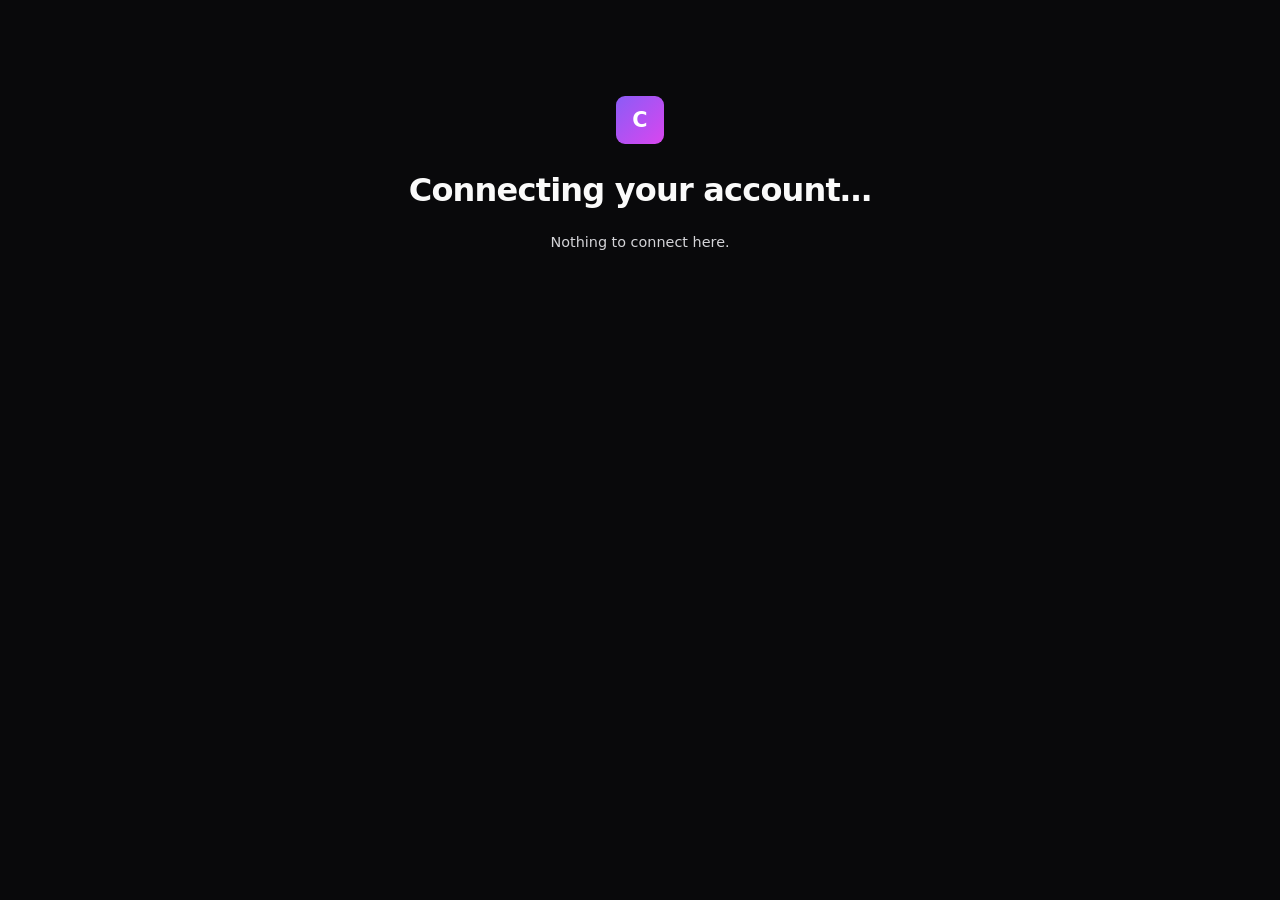
==== callback/instagram/index.html @ baa5db72 "Página ponte do callback OAuth" ====
<!doctype html><html lang="en"><head><meta charset="utf-8"><meta name="viewport" content="width=device-width,initial-scale=1"><meta name="robots" content="noindex">
<title>Connecting · ComisSync</title><link rel="stylesheet" href="../../style.css"></head>
<body><main class="doc" style="text-align:center;padding-top:96px">
<div class="logo" style="margin:0 auto 20px;width:48px;height:48px;font-size:1.3rem">C</div>
<h1>Connecting your account…</h1>
<p class="muted" id="msg">You will be sent back to ComisSync in a moment.</p>
<p id="fallback" hidden><a class="btn primary" id="go" href="#">Continue to ComisSync</a></p>
</main>
<script>
(function () {
  var target = 'https://promocoes-link.test/social/instagram/callback' + location.search;
  var go = document.getElementById('go');
  go.href = target;
  if (location.search.indexOf('code=') !== -1 || location.search.indexOf('error=') !== -1) {
    location.replace(target);
    setTimeout(function () { document.getElementById('fallback').hidden = false; }, 2500);
  } else {
    document.getElementById('msg').textContent = 'Nothing to connect here.';
  }
})();
</script></body></html>
---- style.css ----
:root{--bg:#09090b;--bg2:#18181b;--line:#27272a;--fg:#fafafa;--muted:#a1a1aa;--a1:#8b5cf6;--a2:#d946ef;--ok:#34d399}
*{box-sizing:border-box}
html{scroll-behavior:smooth}
body{margin:0;background:var(--bg);color:var(--fg);font:16px/1.65 Inter,system-ui,-apple-system,Segoe UI,Roboto,sans-serif;-webkit-font-smoothing:antialiased}
a{color:#c4b5fd}
.wrap{max-width:1080px;margin:0 auto;padding:0 20px}
.nav{position:sticky;top:0;z-index:5;backdrop-filter:blur(12px);background:rgba(9,9,11,.75);border-bottom:1px solid var(--line)}
.nav .wrap{display:flex;align-items:center;justify-content:space-between;height:64px}
.brand{display:flex;align-items:center;gap:10px;font-weight:800;font-size:1.1rem;color:var(--fg);text-decoration:none;letter-spacing:-.01em}
.logo{width:32px;height:32px;border-radius:9px;background:linear-gradient(135deg,var(--a1),var(--a2));display:grid;place-items:center;font-size:.95rem;font-weight:900;color:#fff}
.nav nav{display:flex;gap:22px;font-size:.9rem}.nav nav a{color:var(--muted);text-decoration:none}.nav nav a:hover{color:var(--fg)}
.hero{position:relative;overflow:hidden;padding:96px 0 80px;text-align:center}
.hero:before{content:"";position:absolute;inset:-40% -10% auto;height:620px;background:radial-gradient(closest-side,rgba(139,92,246,.35),transparent),radial-gradient(closest-side at 70% 40%,rgba(217,70,239,.25),transparent);pointer-events:none}
.pill{position:relative;display:inline-block;padding:6px 14px;border:1px solid var(--line);border-radius:999px;font-size:.8rem;color:var(--muted);background:var(--bg2)}
.hero h1{position:relative;font-size:clamp(2.2rem,6vw,4rem);line-height:1.05;letter-spacing:-.035em;margin:22px auto 18px;max-width:820px}
.grad{background:linear-gradient(90deg,#a78bfa,#f0abfc);-webkit-background-clip:text;background-clip:text;color:transparent}
.hero p{position:relative;max-width:620px;margin:0 auto;color:var(--muted);font-size:1.1rem}
.cta{position:relative;margin-top:34px;display:flex;gap:12px;justify-content:center;flex-wrap:wrap}
.btn{display:inline-flex;align-items:center;height:46px;padding:0 22px;border-radius:12px;font-weight:600;text-decoration:none;font-size:.95rem}
.btn.primary{background:linear-gradient(90deg,var(--a1),var(--a2));color:#fff;box-shadow:0 10px 30px -10px rgba(217,70,239,.6)}
.btn.ghost{border:1px solid var(--line);color:var(--fg)}
section{padding:72px 0}
.eyebrow{color:#c4b5fd;font-size:.8rem;font-weight:700;letter-spacing:.12em;text-transform:uppercase}
h2{font-size:clamp(1.6rem,3.5vw,2.2rem);letter-spacing:-.025em;margin:8px 0 12px}
.lead{color:var(--muted);max-width:620px}
.grid{display:grid;gap:16px;grid-template-columns:repeat(auto-fit,minmax(230px,1fr));margin-top:36px}
.card{background:var(--bg2);border:1px solid var(--line);border-radius:18px;padding:24px}
.card .ic{width:42px;height:42px;border-radius:12px;display:grid;place-items:center;font-size:1.3rem;background:rgba(139,92,246,.15);margin-bottom:14px}
.card h3{margin:0 0 6px;font-size:1.05rem}.card p{margin:0;color:var(--muted);font-size:.93rem}
.steps{counter-reset:s;display:grid;gap:16px;grid-template-columns:repeat(auto-fit,minmax(220px,1fr));margin-top:36px}
.step{position:relative;padding:24px;border-left:2px solid var(--a1);background:linear-gradient(90deg,rgba(139,92,246,.08),transparent);border-radius:0 14px 14px 0}
.step:before{counter-increment:s;content:"0" counter(s);font-weight:800;color:#c4b5fd;font-size:.85rem}
.step h3{margin:6px 0;font-size:1.05rem}.step p{margin:0;color:var(--muted);font-size:.93rem}
.trust{border:1px solid var(--line);border-radius:22px;padding:36px;background:radial-gradient(circle at top right,rgba(217,70,239,.12),transparent 60%),var(--bg2)}
.trust ul{list-style:none;padding:0;margin:20px 0 0;display:grid;gap:12px;grid-template-columns:repeat(auto-fit,minmax(260px,1fr))}
.trust li{padding-left:28px;position:relative;color:var(--muted);font-size:.95rem}.trust li:before{content:"✓";position:absolute;left:0;color:var(--ok);font-weight:800}
footer{border-top:1px solid var(--line);padding:32px 0;color:var(--muted);font-size:.85rem}
footer .wrap{display:flex;justify-content:space-between;gap:16px;flex-wrap:wrap}footer a{color:var(--muted)}
/* páginas legais */
main.doc{max-width:760px;margin:0 auto;padding:48px 20px 72px}
main.doc h1{font-size:2rem;letter-spacing:-.025em;margin:0 0 4px}main.doc h2{font-size:1.2rem;margin-top:2rem}
.muted{color:var(--muted);font-size:.9rem}main.doc li,main.doc p{color:#d4d4d8}
hr{border:0;border-top:1px solid var(--line);margin:3rem 0}
@media (max-width:560px){.nav nav a.hide-sm{display:none}.hero{padding:72px 0 56px}.trust{padding:24px}}
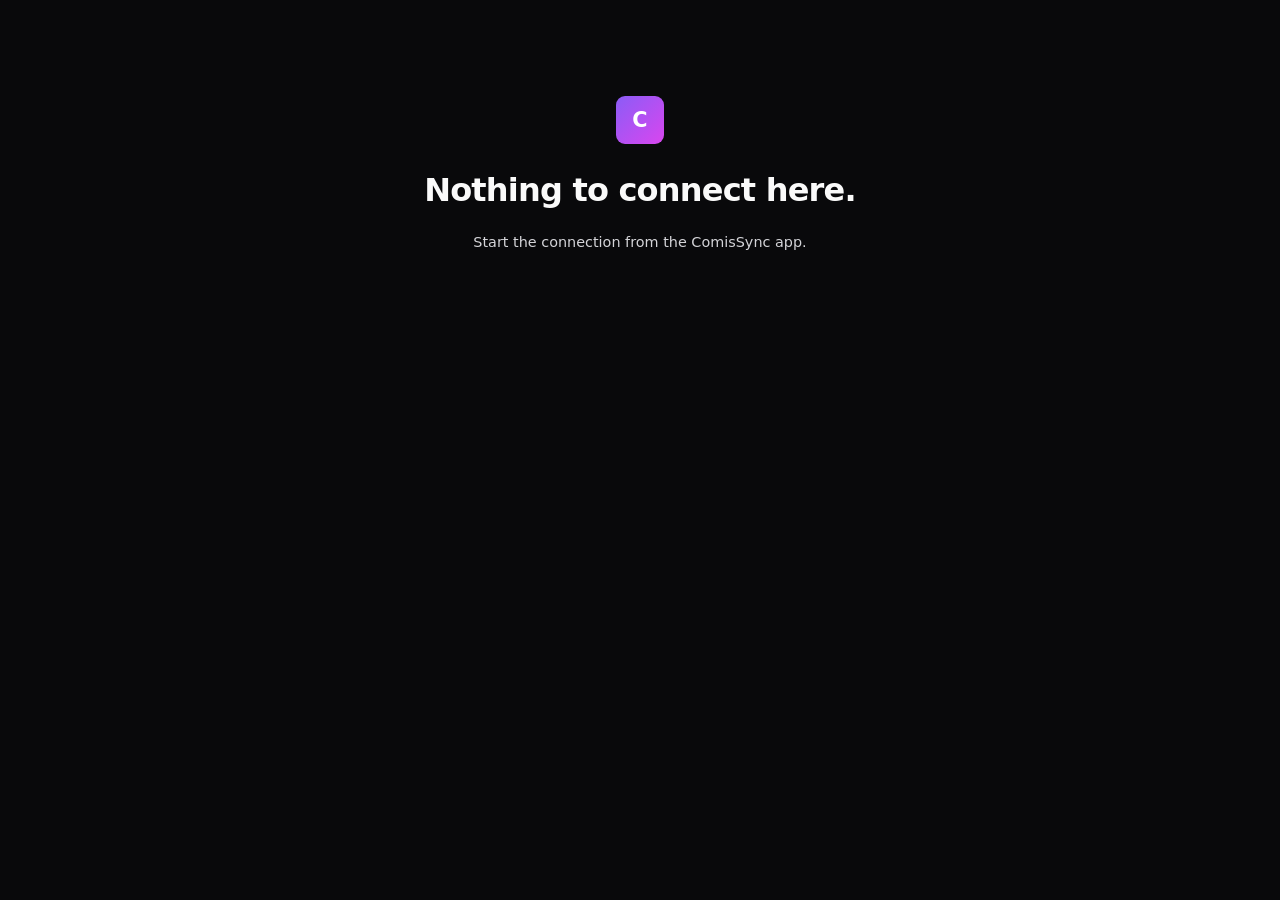
==== commit e66e97c3: "Ponte de callback lê o endereço de volta do state" ====
--- a/callback/instagram/index.html
+++ b/callback/instagram/index.html
@@ -2,20 +2,28 @@
 <title>Connecting · ComisSync</title><link rel="stylesheet" href="../../style.css"></head>
 <body><main class="doc" style="text-align:center;padding-top:96px">
 <div class="logo" style="margin:0 auto 20px;width:48px;height:48px;font-size:1.3rem">C</div>
-<h1>Connecting your account…</h1>
+<h1 id="title">Connecting your account…</h1>
 <p class="muted" id="msg">You will be sent back to ComisSync in a moment.</p>
 <p id="fallback" hidden><a class="btn primary" id="go" href="#">Continue to ComisSync</a></p>
 </main>
 <script>
 (function () {
-  var target = 'https://promocoes-link.test/social/instagram/callback' + location.search;
-  var go = document.getElementById('go');
-  go.href = target;
-  if (location.search.indexOf('code=') !== -1 || location.search.indexOf('error=') !== -1) {
-    location.replace(target);
-    setTimeout(function () { document.getElementById('fallback').hidden = false; }, 2500);
-  } else {
-    document.getElementById('msg').textContent = 'Nothing to connect here.';
+  var params = new URLSearchParams(location.search);
+  var state = params.get('state') || '';
+  var target = null;
+  try {
+    var encoded = state.slice(state.lastIndexOf('.') + 1).replace(/-/g, '+').replace(/_/g, '/');
+    var url = new URL(atob(encoded + '==='.slice((encoded.length + 3) % 4)));
+    if (/^https?:$/.test(url.protocol) && /\/social\/instagram\/callback$/.test(url.pathname)) target = url.origin + url.pathname + location.search;
+  } catch (e) { target = null; }
+
+  if (!target) {
+    document.getElementById('title').textContent = 'Nothing to connect here.';
+    document.getElementById('msg').textContent = 'Start the connection from the ComisSync app.';
+    return;
   }
+  document.getElementById('go').href = target;
+  location.replace(target);
+  setTimeout(function () { document.getElementById('fallback').hidden = false; }, 2500);
 })();
 </script></body></html>
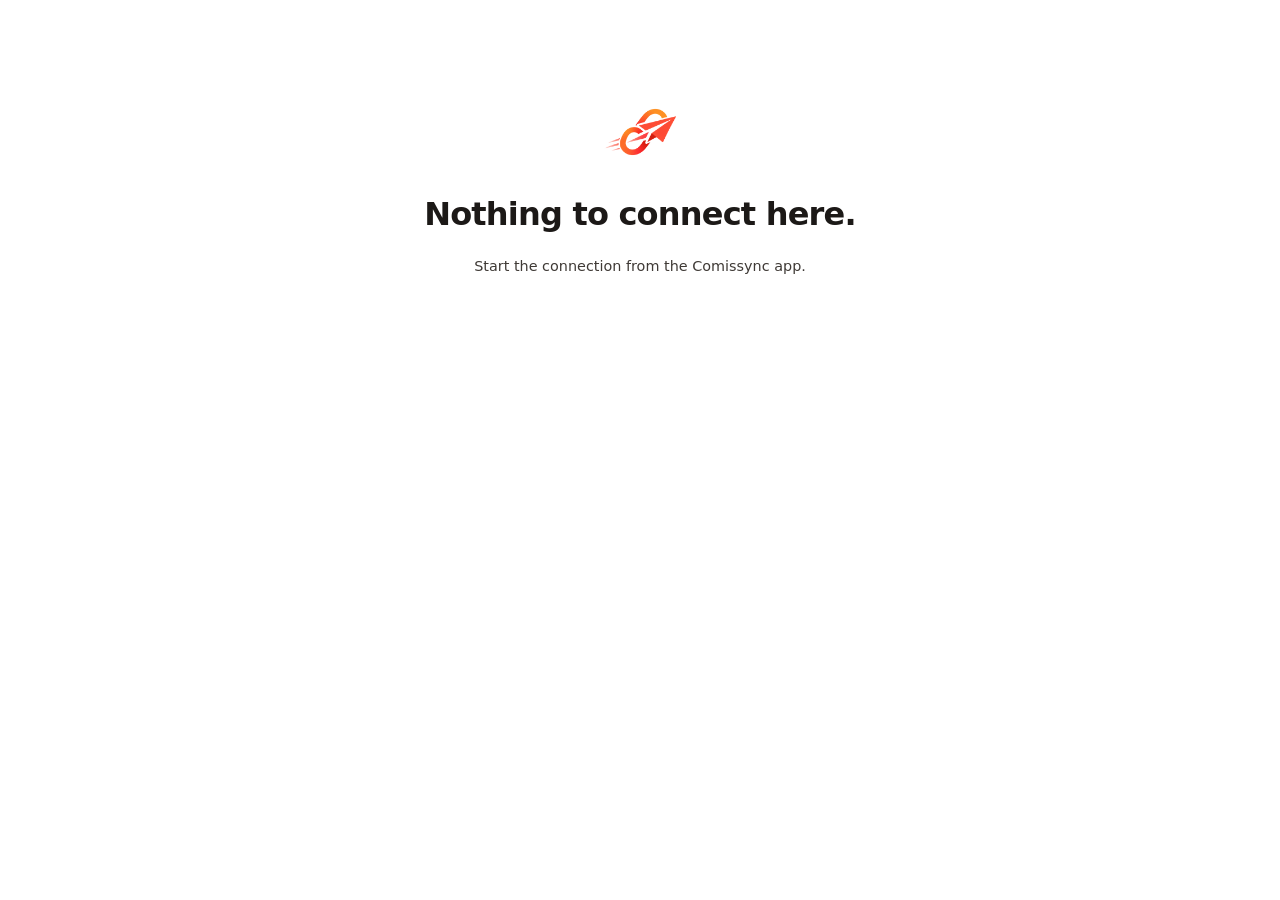
==== commit e5d1f12c: "Identidade visual da Comissync e textos sem afiliados" ====
--- a/callback/instagram/index.html
+++ b/callback/instagram/index.html
@@ -1,10 +1,10 @@
 <!doctype html><html lang="en"><head><meta charset="utf-8"><meta name="viewport" content="width=device-width,initial-scale=1"><meta name="robots" content="noindex">
-<title>Connecting · ComisSync</title><link rel="stylesheet" href="../../style.css"></head>
+<title>Connecting · Comissync</title><link rel="stylesheet" href="../../style.css"><link rel="icon" type="image/png" href="../../favicon.png"><link rel="apple-touch-icon" href="../../apple-touch-icon.png"><meta name="theme-color" content="#fe4d36"></head>
 <body><main class="doc" style="text-align:center;padding-top:96px">
-<div class="logo" style="margin:0 auto 20px;width:48px;height:48px;font-size:1.3rem">C</div>
+<img src="../../logo-mark.png" alt="Comissync" style="width:72px;height:72px;margin:0 auto 20px;display:block">
 <h1 id="title">Connecting your account…</h1>
-<p class="muted" id="msg">You will be sent back to ComisSync in a moment.</p>
-<p id="fallback" hidden><a class="btn primary" id="go" href="#">Continue to ComisSync</a></p>
+<p class="muted" id="msg">You will be sent back to Comissync in a moment.</p>
+<p id="fallback" hidden><a class="btn primary" id="go" href="#">Continue to Comissync</a></p>
 </main>
 <script>
 (function () {
@@ -19,7 +19,7 @@
 
   if (!target) {
     document.getElementById('title').textContent = 'Nothing to connect here.';
-    document.getElementById('msg').textContent = 'Start the connection from the ComisSync app.';
+    document.getElementById('msg').textContent = 'Start the connection from the Comissync app.';
     return;
   }
   document.getElementById('go').href = target;
--- a/style.css
+++ b/style.css
@@ -1,37 +1,37 @@
-:root{--bg:#09090b;--bg2:#18181b;--line:#27272a;--fg:#fafafa;--muted:#a1a1aa;--a1:#8b5cf6;--a2:#d946ef;--ok:#34d399}
+:root{--bg:#ffffff;--bg2:#fff7f3;--line:#f1e4dd;--fg:#1c1917;--muted:#6b6560;--a1:#f7931e;--a2:#fe4d36;--ok:#16a34a;--ink:#c2410c}
 *{box-sizing:border-box}
 html{scroll-behavior:smooth}
 body{margin:0;background:var(--bg);color:var(--fg);font:16px/1.65 Inter,system-ui,-apple-system,Segoe UI,Roboto,sans-serif;-webkit-font-smoothing:antialiased}
-a{color:#c4b5fd}
+a{color:var(--ink)}
 .wrap{max-width:1080px;margin:0 auto;padding:0 20px}
-.nav{position:sticky;top:0;z-index:5;backdrop-filter:blur(12px);background:rgba(9,9,11,.75);border-bottom:1px solid var(--line)}
+.nav{position:sticky;top:0;z-index:5;backdrop-filter:blur(12px);background:rgba(255,255,255,.85);border-bottom:1px solid var(--line)}
 .nav .wrap{display:flex;align-items:center;justify-content:space-between;height:64px}
 .brand{display:flex;align-items:center;gap:10px;font-weight:800;font-size:1.1rem;color:var(--fg);text-decoration:none;letter-spacing:-.01em}
-.logo{width:32px;height:32px;border-radius:9px;background:linear-gradient(135deg,var(--a1),var(--a2));display:grid;place-items:center;font-size:.95rem;font-weight:900;color:#fff}
+.logo{width:36px;height:36px;display:block}
 .nav nav{display:flex;gap:22px;font-size:.9rem}.nav nav a{color:var(--muted);text-decoration:none}.nav nav a:hover{color:var(--fg)}
 .hero{position:relative;overflow:hidden;padding:96px 0 80px;text-align:center}
-.hero:before{content:"";position:absolute;inset:-40% -10% auto;height:620px;background:radial-gradient(closest-side,rgba(139,92,246,.35),transparent),radial-gradient(closest-side at 70% 40%,rgba(217,70,239,.25),transparent);pointer-events:none}
+.hero:before{content:"";position:absolute;inset:-40% -10% auto;height:620px;background:radial-gradient(closest-side,rgba(247,147,30,.22),transparent),radial-gradient(closest-side at 70% 40%,rgba(254,77,54,.18),transparent);pointer-events:none}
 .pill{position:relative;display:inline-block;padding:6px 14px;border:1px solid var(--line);border-radius:999px;font-size:.8rem;color:var(--muted);background:var(--bg2)}
 .hero h1{position:relative;font-size:clamp(2.2rem,6vw,4rem);line-height:1.05;letter-spacing:-.035em;margin:22px auto 18px;max-width:820px}
-.grad{background:linear-gradient(90deg,#a78bfa,#f0abfc);-webkit-background-clip:text;background-clip:text;color:transparent}
+.grad{background:linear-gradient(90deg,var(--a1),var(--a2));-webkit-background-clip:text;background-clip:text;color:transparent}
 .hero p{position:relative;max-width:620px;margin:0 auto;color:var(--muted);font-size:1.1rem}
 .cta{position:relative;margin-top:34px;display:flex;gap:12px;justify-content:center;flex-wrap:wrap}
 .btn{display:inline-flex;align-items:center;height:46px;padding:0 22px;border-radius:12px;font-weight:600;text-decoration:none;font-size:.95rem}
-.btn.primary{background:linear-gradient(90deg,var(--a1),var(--a2));color:#fff;box-shadow:0 10px 30px -10px rgba(217,70,239,.6)}
+.btn.primary{background:linear-gradient(90deg,var(--a1),var(--a2));color:#fff;box-shadow:0 10px 30px -10px rgba(254,77,54,.55)}
 .btn.ghost{border:1px solid var(--line);color:var(--fg)}
 section{padding:72px 0}
-.eyebrow{color:#c4b5fd;font-size:.8rem;font-weight:700;letter-spacing:.12em;text-transform:uppercase}
+.eyebrow{color:var(--a2);font-size:.8rem;font-weight:700;letter-spacing:.12em;text-transform:uppercase}
 h2{font-size:clamp(1.6rem,3.5vw,2.2rem);letter-spacing:-.025em;margin:8px 0 12px}
 .lead{color:var(--muted);max-width:620px}
 .grid{display:grid;gap:16px;grid-template-columns:repeat(auto-fit,minmax(230px,1fr));margin-top:36px}
-.card{background:var(--bg2);border:1px solid var(--line);border-radius:18px;padding:24px}
-.card .ic{width:42px;height:42px;border-radius:12px;display:grid;place-items:center;font-size:1.3rem;background:rgba(139,92,246,.15);margin-bottom:14px}
+.card{background:#fff;box-shadow:0 1px 2px rgba(28,25,23,.04);border:1px solid var(--line);border-radius:18px;padding:24px}
+.card .ic{width:42px;height:42px;border-radius:12px;display:grid;place-items:center;font-size:1.3rem;background:linear-gradient(135deg,rgba(247,147,30,.15),rgba(254,77,54,.15));margin-bottom:14px}
 .card h3{margin:0 0 6px;font-size:1.05rem}.card p{margin:0;color:var(--muted);font-size:.93rem}
 .steps{counter-reset:s;display:grid;gap:16px;grid-template-columns:repeat(auto-fit,minmax(220px,1fr));margin-top:36px}
-.step{position:relative;padding:24px;border-left:2px solid var(--a1);background:linear-gradient(90deg,rgba(139,92,246,.08),transparent);border-radius:0 14px 14px 0}
-.step:before{counter-increment:s;content:"0" counter(s);font-weight:800;color:#c4b5fd;font-size:.85rem}
+.step{position:relative;padding:24px;border-left:3px solid var(--a2);background:linear-gradient(90deg,rgba(254,77,54,.07),transparent);border-radius:0 14px 14px 0}
+.step:before{counter-increment:s;content:"0" counter(s);font-weight:800;color:var(--a2);font-size:.85rem}
 .step h3{margin:6px 0;font-size:1.05rem}.step p{margin:0;color:var(--muted);font-size:.93rem}
-.trust{border:1px solid var(--line);border-radius:22px;padding:36px;background:radial-gradient(circle at top right,rgba(217,70,239,.12),transparent 60%),var(--bg2)}
+.trust{border:1px solid var(--line);border-radius:22px;padding:36px;background:radial-gradient(circle at top right,rgba(247,147,30,.14),transparent 60%),var(--bg2)}
 .trust ul{list-style:none;padding:0;margin:20px 0 0;display:grid;gap:12px;grid-template-columns:repeat(auto-fit,minmax(260px,1fr))}
 .trust li{padding-left:28px;position:relative;color:var(--muted);font-size:.95rem}.trust li:before{content:"✓";position:absolute;left:0;color:var(--ok);font-weight:800}
 footer{border-top:1px solid var(--line);padding:32px 0;color:var(--muted);font-size:.85rem}
@@ -39,6 +39,7 @@
 /* páginas legais */
 main.doc{max-width:760px;margin:0 auto;padding:48px 20px 72px}
 main.doc h1{font-size:2rem;letter-spacing:-.025em;margin:0 0 4px}main.doc h2{font-size:1.2rem;margin-top:2rem}
-.muted{color:var(--muted);font-size:.9rem}main.doc li,main.doc p{color:#d4d4d8}
+.muted{color:var(--muted);font-size:.9rem}main.doc li,main.doc p{color:#3f3a36}
 hr{border:0;border-top:1px solid var(--line);margin:3rem 0}
 @media (max-width:560px){.nav nav a.hide-sm{display:none}.hero{padding:72px 0 56px}.trust{padding:24px}}
+.hero-logo{position:relative;width:120px;height:120px;margin:28px auto 0;display:block}
